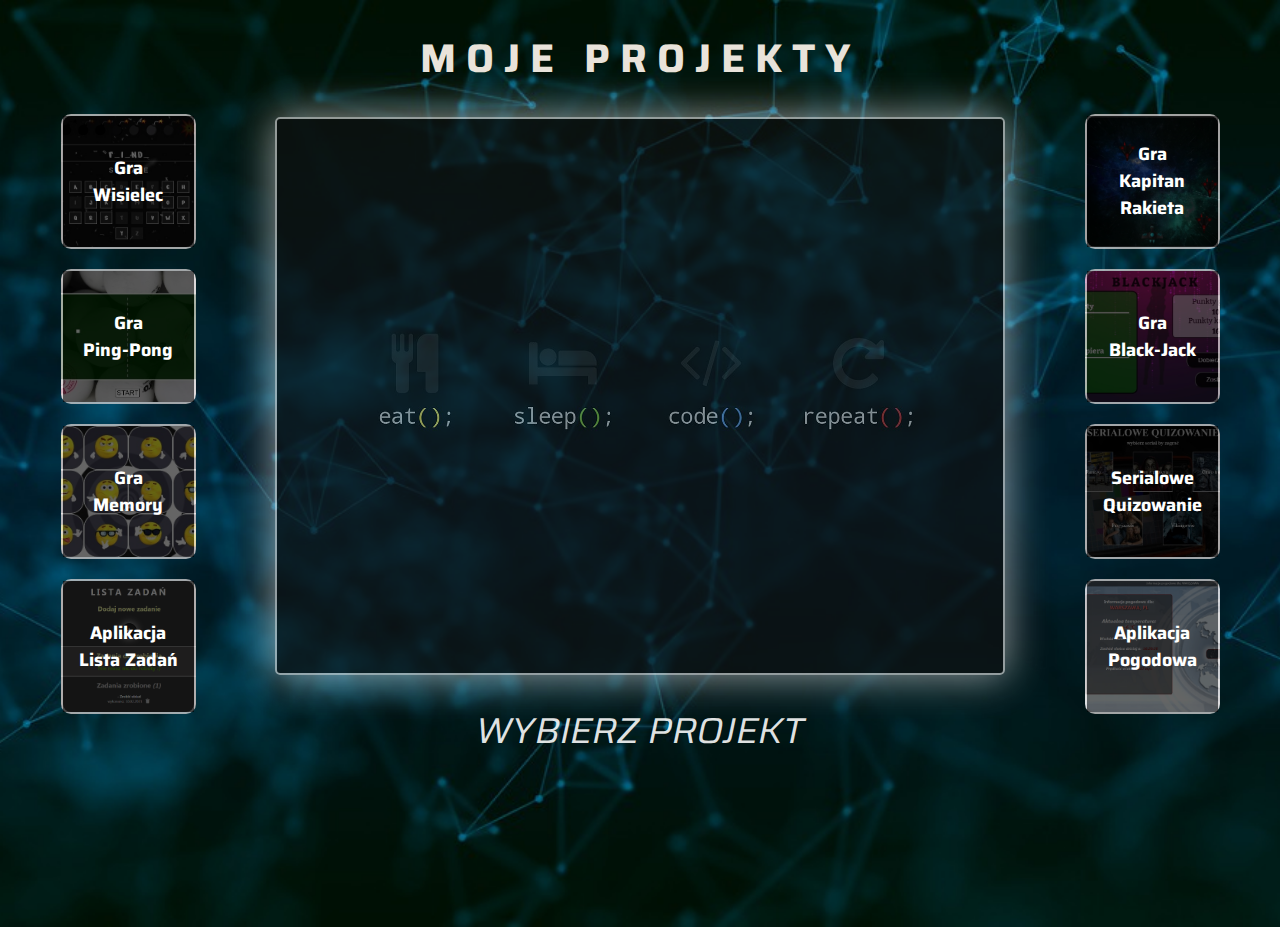
==== projects.html @ 8d2473d1 "Add files via upload" ====
<!DOCTYPE html>
<html lang="en">

<head>
    <meta charset="UTF-8">
    <meta http-equiv="X-UA-Compatible" content="IE=edge">
    <meta name="viewport" content="width=device-width, initial-scale=1.0">
    <title>Projekty - Jarosław Janas</title>
    <link rel="stylesheet" href="https://pro.fontawesome.com/releases/v5.10.0/css/all.css"
        integrity="sha384-AYmEC3Yw5cVb3ZcuHtOA93w35dYTsvhLPVnYs9eStHfGJvOvKxVfELGroGkvsg+p" crossorigin="anonymous" />
    <link href="https://fonts.googleapis.com/css2?family=Saira:wght@300;400&display=swap" rel="stylesheet">
    <link rel="stylesheet" href="projects.css">
</head>

<body>
    <h1>Moje projekty</h1>
    <div class="video">
    </div>
    <div class="text">
        <p>WYBIERZ PROJEKT</p>
    </div>
    <div class="textMediaQuery">
        <p>WYBIERZ PROJEKT</p>
    </div>
    <div class="wrap">
        <div class="wrapLeft">
            <a class="wisielec" href="#">
                <p>Gra <br> Wisielec</p>
            </a>
            <a class="pingPong" href="#">
                <p>Gra <br> Ping-Pong</p>
            </a>
            <a class="memory" href="#">
                <p>Gra <br> Memory</p>
            </a>
            <a class="listaZadan" href="#">
                <p>Aplikacja <br> Lista Zadań</p>
            </a>
        </div>
        <div class="wrapRight">
            <a class="kapitanRakieta" href="#">
                <p>Gra <br> Kapitan Rakieta</p>
            </a>
            <a class="blackJack" href="#">
                <p>Gra <br> Black-Jack</p>
            </a>
            <a class="serialoweQuizowanie" href="#">
                <p>Serialowe <br> Quizowanie</p>
            </a>
            <a class="aplikacjaPogodowa" href="#">
                <p>Aplikacja <br> Pogodowa</p>
            </a>
        </div>
    </div>

    <span class="play">
        <i class="far fa-play-circle"></i>
    </span>
    <button class="backToMain"><a href="index.html"><i class="fas fa-home"></i></a></button>
    <script src="projects.js"></script>
</body>

</html>
---- projects.css ----
* {
    margin: 0;
    padding: 0;
    box-sizing: border-box;
}

body {
    /* background-color: rgb(12, 12, 12); */
    background-image: url(images/communication-4871207_1920.jpg);
    background-repeat: no-repeat;
    background-size: cover;
    background-position: center;
    color: rgba(255, 255, 255, 0.74);
    width: 100vw;
    height: 100vh;
    overflow: hidden;
    font-family: 'Saira';
}

h1 {
    text-align: center;
    text-transform: uppercase;
    font-size: 40px;
    margin: 3vh auto;
    letter-spacing: 10px;
    color: rgb(233, 227, 218);

}



.video {
    height: 62vh;
    width: 57vw;
    margin: 3vh auto;
    background-image: url(images/eat-2661935_1920.jpg);
    opacity: 0.6;
    background-size: cover;
    background-repeat: no-repeat;
    background-position: center center;
    border: 2px solid whitesmoke;
    border-radius: 5px;
    box-shadow: 0 0 40px 1px whitesmoke;
}


.text,
.textMediaQuery {
    text-align: center;
    width: 60vw;
    margin: 2vh auto;
    font-size: 36px;
    font-style: italic;
    color: rgba(255, 255, 255, 0.883);
}

.textMediaQuery {
    display: none;
}

/* .wrap {
    display: flex;
    flex-wrap: wrap;
    flex-direction: column;
    align-items: center;
    align-content: center;
    justify-content: center;
    width: 10vw;
    height: 90vh;
    position: absolute;
} */

.wrapLeft {
    display: flex;
    flex-wrap: wrap;
    flex-direction: column;
    align-items: center;
    align-content: center;
    justify-content: center;
    width: 10vw;
    height: 90vh;
    position: absolute;
    top: 1vh;
    left: 5vw;
}

.wrapRight {
    display: flex;
    flex-wrap: wrap;
    flex-direction: column;
    align-items: center;
    align-content: center;
    justify-content: center;
    width: 10vw;
    height: 90vh;
    position: absolute;
    top: 1vh;
    right: 5vw;
}



.wrap a {
    margin: 10px;
    width: 15vh;
    height: 15vh;
    background-size: cover;
    background-repeat: no-repeat;
    background-position: center;
    text-align: center;
    text-decoration: none;
    color: white;
    transition: .5s;
    cursor: pointer;
    border: 2px solid rgba(218, 215, 215, 0.74);
    line-height: 100%;
    border-radius: 10px;
}

.wrap a:hover {
    box-shadow: 0 0 20px 1px whitesmoke;
}


a p {
    background-color: rgba(0, 0, 0, .6);
    height: 100%;
    width: 100%;
    align-items: center;
    justify-content: center;
    display: flex;
    font-size: 18px;
    line-height: 150%;
    color: white;
    font-weight: 700;
}

.play {
    position: absolute;
    bottom: 3vh;
    left: 50%;
    transform: translateX(-50%);
    cursor: pointer;

}


.fa-play-circle {
    font-size: 70px;
    height: 50px;
    width: 50px;
    color: whitesmoke;
    animation: lightH1 1s ease infinite alternate;
}

/* @keyframes biggerPlay {
    0% {
        transform: scale(1);
    }

    100% {
        transform: scale(1.1);
    }
} */

@keyframes lightH1 {
    0% {
        color: gray;
    }

    100% {
        color: rgb(233, 227, 218);
        ;
    }
}

.backToMain {
    position: fixed;
    left: 1vw;
    top: 1vh;
    background-color: transparent;
    border: none;

}

.fa-home {
    font-size: 40px;
    color: rgba(245, 245, 245, 0.712);
    padding: 5px 0;
    transition: .2s;
}

.fa-home:hover {
    border-bottom: 3px solid whitesmoke;
    color: white;
}

@keyframes moveWrap {
    0% {
        transform: translateX(-20px);
    }

    100% {
        transform: translateX(20px);
    }
}

.wisielec {
    background-image: url(images/1a.jpg);
    animation: moveWrap 2s linear infinite alternate;
}

.pingPong {
    background-image: url(images/2a.jpg);
    animation: moveWrap 2s linear infinite alternate-reverse;
}

.memory {
    background-image: url(images/3a.jpg);
    animation: moveWrap 2s linear infinite alternate;
}

.listaZadan {
    background-image: url(images/8a.png);
    animation: moveWrap 2s linear infinite alternate-reverse;
}

.kapitanRakieta {
    background-image: url(images/4a.jpg);
    animation: moveWrap 2s linear infinite alternate;
}

.blackJack {
    background-image: url(images/5a.jpg);
    animation: moveWrap 2s linear infinite alternate-reverse;
}

.serialoweQuizowanie {
    background-image: url(images/6a.jpg);
    animation: moveWrap 2s linear infinite alternate;
}

.aplikacjaPogodowa {
    background-image: url(images/7a.png);
    animation: moveWrap 2s linear infinite alternate-reverse;
}

@media(orientation: portrait) {
    h1 {
        font-size: 24px;
        margin: 2vh auto;
        letter-spacing: 5px;
    }

    .video {
        height: 30vh;
        width: 90vw;
        margin: 4vh auto;
        opacity: 0.6;
    }


    .wrapLeft {
        width: 10vw;
        height: 50vh;
        top: 52vh;
        left: 20vw;
    }

    .wrapRight {
        width: 10vw;
        height: 50vh;
        top: 52vh;
        right: 20vw;
    }

    .wrap a {
        margin: 5px;
        width: 18vh;
        height: 8vh;
    }

    .text {
        display: none;
    }

    .textMediaQuery {
        display: block;
        font-size: 20px;
        margin-top: 10vh;
        text-align: center;
    }

    .fa-home {
        font-size: 25px;
        color: rgba(245, 245, 245, 0.712);
        padding: 5px 0;
        transition: .2s;
    }

    @keyframes moveWrap {
        0% {
            transform: translateX(-10px);
        }

        100% {
            transform: translateX(10px);
        }
    }

    a p {
        font-size: 14px;
    }

    .play {
        position: absolute;
        bottom: 50vh;
        left: 50%;
        transform: translateX(-50%);
        cursor: pointer;
    }


    .fa-play-circle {
        font-size: 40px;
        height: 40px;
        width: 40px;
        color: whitesmoke;
        animation: lightH1 1s ease infinite alternate;
    }


    .wisielec {
        background-image: none;
        animation: moveWrap 2s linear infinite alternate;
    }

    .pingPong {
        background-image: none;
        animation: moveWrap 2s linear infinite alternate-reverse;
    }

    .memory {
        background-image: none;
        animation: moveWrap 2s linear infinite alternate;
    }

    .listaZadan {
        background-image: none;
        animation: moveWrap 2s linear infinite alternate-reverse;
    }

    .kapitanRakieta {
        background-image: none;
        animation: moveWrap 2s linear infinite alternate;
    }

    .blackJack {
        background-image: none;
        animation: moveWrap 2s linear infinite alternate-reverse;
    }

    .serialoweQuizowanie {
        background-image: none;
        animation: moveWrap 2s linear infinite alternate;
    }

    .aplikacjaPogodowa {
        background-image: none;
        animation: moveWrap 2s linear infinite alternate-reverse;
    }
}

@media(orientation: landscape) and (max-width: 1000px) {
    h1 {
        font-size: 24px;
    }

    .video {
        height: 52vh;
        width: 62vw;
        margin: 3vh auto;
    }

    .text {
        display: none;
    }

    .textMediaQuery {
        display: block;
        font-size: 20px;
        margin-top: -1vh;
    }

    .wrapLeft {
        display: flex;
        flex-wrap: wrap;
        flex-direction: column;
        align-items: center;
        align-content: center;
        justify-content: center;
        width: 10vw;
        height: 90vh;
        position: absolute;
        top: 15vh;
        left: 5vw;
    }

    .wrapRight {
        display: flex;
        flex-wrap: wrap;
        flex-direction: column;
        align-items: center;
        align-content: center;
        justify-content: center;
        width: 10vw;
        height: 90vh;
        position: absolute;
        top: 15vh;
        right: 5vw;
    }


    .wrap a {
        margin: 5px;
        width: 14vw;
        height: 17vh;
        background-size: cover;
        background-repeat: no-repeat;
        background-position: center;
        text-align: center;
        text-decoration: none;
        color: white;
        transition: .5s;
        cursor: pointer;
        border: 2px solid rgba(218, 215, 215, 0.74);
        line-height: 100%;
        border-radius: 10px;
    }

    a p {
        font-size: 14px;
        font-weight: 600;
    }

    .play {
        bottom: 4vh;
    }


    .fa-play-circle {
        font-size: 50px;
        height: 50px;
        width: 50px;
    }

    .fa-home {
        font-size: 30px;
    }


    @keyframes moveWrap {
        0% {
            transform: translateX(-5px);
        }

        100% {
            transform: translateX(5px);
        }
    }

    .wisielec {
        background-image: none;
    }

    .pingPong {
        background-image: none;
    }

    .memory {
        background-image: none;
    }

    .listaZadan {
        background-image: none;
    }

    .kapitanRakieta {
        background-image: none;
    }

    .blackJack {
        background-image: none;
    }

    .serialoweQuizowanie {
        background-image: none;
    }

    .aplikacjaPogodowa {
        background-image: none;
    }
}
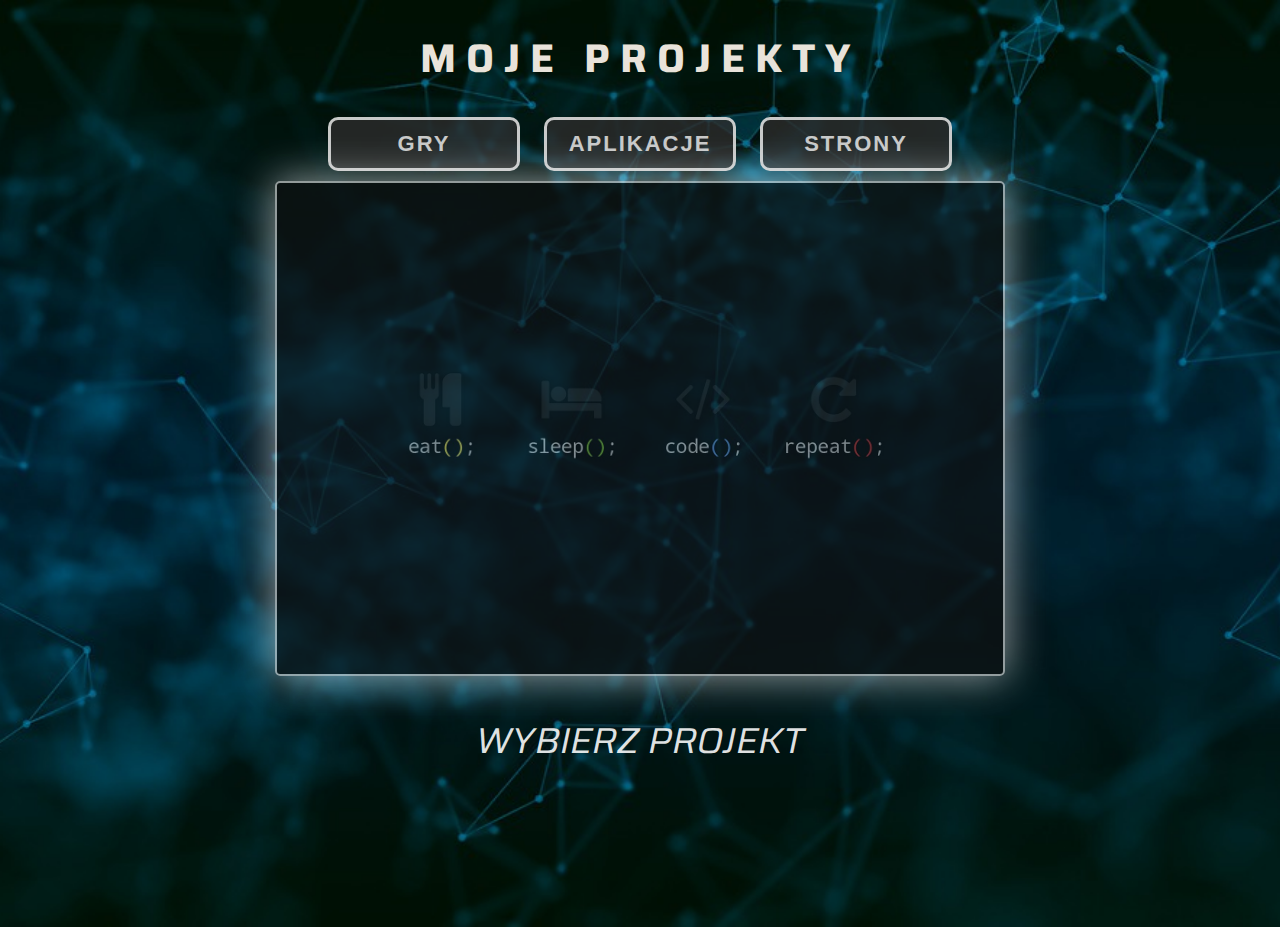
==== commit daa64705: "Update projects.html" ====
--- a/projects.html
+++ b/projects.html
@@ -14,6 +14,13 @@
 
 <body>
     <h1>Moje projekty</h1>
+    <div class="ring">
+        <button class="gry">GRY</button>
+        <button class="aplikacje">APLIKACJE</button>
+        <button class="stronyWWW">STRONY</button>
+        <!-- <button class="stronyWWW2">STRONY WWW</button> -->
+
+    </div>
     <div class="video">
     </div>
     <div class="text">
@@ -22,7 +29,7 @@
     <div class="textMediaQuery">
         <p>WYBIERZ PROJEKT</p>
     </div>
-    <div class="wrap">
+    <div class="wrap games none">
         <div class="wrapLeft">
             <a class="wisielec" href="#">
                 <p>Gra <br> Wisielec</p>
@@ -33,8 +40,8 @@
             <a class="memory" href="#">
                 <p>Gra <br> Memory</p>
             </a>
-            <a class="listaZadan" href="#">
-                <p>Aplikacja <br> Lista Zadań</p>
+            <a class="ninjaVsZombie" href="#">
+                <p>Gra <br> Ninja vs Zombie</p>
             </a>
         </div>
         <div class="wrapRight">
@@ -47,9 +54,67 @@
             <a class="serialoweQuizowanie" href="#">
                 <p>Serialowe <br> Quizowanie</p>
             </a>
+
+        </div>
+    </div>
+    <div class="wrap app none">
+        <div class="wrapLeft">
+            <!-- <a class="wisielec" href="#">
+                <p>Gra <br> Wisielec</p>
+            </a> -->
+            <a class="buyList" href="#">
+                <p>Aplikacja<br> Lista Zakupów</p>
+            </a>
+            <!-- <a class="memory" href="#">
+                <p>Gra <br> Memory</p>
+            </a> -->
+            <a class="listaZadan" href="#">
+                <p>Aplikacja <br> Lista Zadań</p>
+            </a>
+        </div>
+        <div class="wrapRight">
+            <a class="cocktails-chill" href="#">
+                <p>Aplikacja<br> Cocktails-Chill</p>
+            </a>
+            <!-- <a class="blackJack" href="#">
+                <p>Gra <br> Black-Jack</p>
+            </a> -->
             <a class="aplikacjaPogodowa" href="#">
                 <p>Aplikacja <br> Pogodowa</p>
             </a>
+            <!-- <a class="serialoweQuizowanie" href="#">
+                <p>Serialowe <br> Quizowanie</p>
+            </a> -->
+        </div>
+    </div>
+    <div class="wrap WWW none">
+        <div class="wrapLeft">
+            <a class="dorotaSzydełkuje" href="#">
+                <p>Dorota <br> Szydełkuje</p>
+            </a>
+            <!-- <a class="pingPong" href="#">
+                <p>Gra <br> Ping-Pong</p>
+            </a>
+            <a class="memory" href="#">
+                <p>Gra <br> Memory</p>
+            </a>
+            <a class="listaZadan" href="#">
+                <p>Aplikacja <br> Lista Zadań</p>
+            </a> -->
+        </div>
+        <div class="wrapRight">
+            <a class="jjApartments" href="#">
+                <p>JJ Apartments</p>
+            </a>
+            <!-- <a class="blackJack" href="#">
+                <p>Gra <br> Black-Jack</p>
+            </a>
+            <a class="serialoweQuizowanie" href="#">
+                <p>Serialowe <br> Quizowanie</p>
+            </a>
+            <a class="aplikacjaPogodowa" href="#">
+                <p>Aplikacja <br> Pogodowa</p>
+            </a> -->
         </div>
     </div>
 
@@ -60,4 +125,4 @@
     <script src="projects.js"></script>
 </body>
 
-</html>+</html>
--- a/projects.css
+++ b/projects.css
@@ -2,6 +2,10 @@
     margin: 0;
     padding: 0;
     box-sizing: border-box;
+}
+
+*:focus {
+    outline: none;
 }
 
 body {
@@ -27,12 +31,54 @@
 
 }
 
+.ring {
+    text-align: center;
+
+}
+
+.ring button {
+    height: 6vh;
+    width: 15vw;
+    font-size: 22px;
+    letter-spacing: 2px;
+    background-color: rgba(46, 45, 45, 0.753);
+    color: rgba(255, 255, 255, 0.753);
+    border: 3px solid rgba(255, 255, 255, 0.753);
+    border-radius: 10px;
+    margin: 0 10px 10px;
+    cursor: pointer;
+    font-weight: 700;
+    transition: .3s;
+    animation: activeRing 2s linear infinite alternate;
+}
+
+@keyframes activeRing {
+    0% {
+        color: rgba(255, 255, 255, 0.753);
+    }
+
+    100% {
+        color: transparent;
+    }
+}
+
+.ring .changeColorBtn {
+    background-color: rgba(255, 255, 255, 0.753);
+    color: rgba(7, 7, 7, 0.753);
+    animation: none
+}
+
+.ring button:hover {
+    background-color: rgba(255, 255, 255, 0.753);
+    color: rgba(7, 7, 7, 0.753);
+    animation: none
+}
 
 
 .video {
-    height: 62vh;
+    height: 55vh;
     width: 57vw;
-    margin: 3vh auto;
+    margin: 0vh auto;
     background-image: url(images/eat-2661935_1920.jpg);
     opacity: 0.6;
     background-size: cover;
@@ -48,7 +94,7 @@
 .textMediaQuery {
     text-align: center;
     width: 60vw;
-    margin: 2vh auto;
+    margin: 4vh auto;
     font-size: 36px;
     font-style: italic;
     color: rgba(255, 255, 255, 0.883);
@@ -78,9 +124,9 @@
     align-content: center;
     justify-content: center;
     width: 10vw;
-    height: 90vh;
+    height: 80vh;
     position: absolute;
-    top: 1vh;
+    bottom: 1vh;
     left: 5vw;
 }
 
@@ -92,9 +138,9 @@
     align-content: center;
     justify-content: center;
     width: 10vw;
-    height: 90vh;
+    height: 80vh;
     position: absolute;
-    top: 1vh;
+    bottom: 1vh;
     right: 5vw;
 }
 
@@ -137,9 +183,9 @@
 
 .play {
     position: absolute;
-    bottom: 3vh;
+    bottom: 50vh;
     left: 50%;
-    transform: translateX(-50%);
+    transform: translate(-50%, 50%);
     cursor: pointer;
 
 }
@@ -225,6 +271,11 @@
     animation: moveWrap 2s linear infinite alternate-reverse;
 }
 
+.ninjaVsZombie {
+    background-image: url(images/11a.jpg);
+    animation: moveWrap 2s linear infinite alternate-reverse;
+}
+
 .kapitanRakieta {
     background-image: url(images/4a.jpg);
     animation: moveWrap 2s linear infinite alternate;
@@ -243,6 +294,33 @@
 .aplikacjaPogodowa {
     background-image: url(images/7a.png);
     animation: moveWrap 2s linear infinite alternate-reverse;
+}
+
+.dorotaSzydełkuje {
+    background-image: url(images/9a.jpg);
+    animation: moveWrap 2s linear infinite alternate;
+}
+
+.jjApartments {
+    background-image: url(images/10a.jpg);
+    animation: moveWrap 2s linear infinite alternate-reverse;
+}
+
+.buyList {
+    background-image: url(images/12a.jpg);
+    animation: moveWrap 2s linear infinite alternate;
+}
+
+.cocktails-chill {
+    background-image: url(images/13a.jpg);
+    animation: moveWrap 2s linear infinite alternate;
+}
+
+
+
+
+.none {
+    display: none;
 }
 
 @media(orientation: portrait) {
@@ -256,7 +334,9 @@
         height: 30vh;
         width: 90vw;
         margin: 4vh auto;
+        margin-top: 0;
         opacity: 0.6;
+
     }
 
 
@@ -287,7 +367,7 @@
     .textMediaQuery {
         display: block;
         font-size: 20px;
-        margin-top: 10vh;
+        margin-top: 2vh;
         text-align: center;
     }
 
@@ -313,8 +393,8 @@
     }
 
     .play {
-        position: absolute;
-        bottom: 50vh;
+        position: fixed;
+        bottom: 65%;
         left: 50%;
         transform: translateX(-50%);
         cursor: pointer;
@@ -369,17 +449,99 @@
         background-image: none;
         animation: moveWrap 2s linear infinite alternate-reverse;
     }
+
+    .dorotaSzydełkuje {
+        background-image: none;
+        animation: moveWrap 2s linear infinite alternate;
+    }
+
+    .jjApartments {
+        background-image: none;
+        animation: moveWrap 2s linear infinite alternate-reverse;
+    }
+
+    .ninjaVsZombie {
+        background-image: none;
+    }
+
+    .ring button {
+        height: 6vh;
+        width: 28vw;
+        font-size: 12px;
+        letter-spacing: 1px;
+        border: 1px solid rgba(255, 255, 255, 0.753);
+        margin: 0px 1px 5px;
+        font-weight: 800;
+        border-radius: 10px;
+    }
+
+    /* .ring button {
+        z-index: 1000;
+        position: absolute;
+        top: 30%;
+        left: 50%;
+        transform: translateX(-50%);
+        width: 15vh;
+        height: 15vh;
+        border-radius: 50%;
+        transform-origin: left -30px;
+        animation: animate 8s linear infinite;
+        font-size: 8px;
+        color: white;
+        background-color: rgba(29, 27, 27, 0.459);
+        border: none;
+        box-shadow: 0 0 20px 5px white;
+        cursor: pointer;
+    }
+
+    .ring button:hover {
+        animation: activeRing 2s linear infinite alternate;
+    }
+
+
+    .ring .aplikacje {
+        animation-delay: 2s;
+
+    }
+
+    .ring .stronyWWW {
+        animation-delay: 4s;
+    } */
+
+    @keyframes animate {
+        0% {
+            transform: rotate(0deg);
+        }
+
+        100% {
+            transform: rotate(360deg);
+        }
+    }
+
 }
 
 @media(orientation: landscape) and (max-width: 1000px) {
     h1 {
         font-size: 24px;
     }
+
+    .ring button {
+        height: 8vh;
+        width: 18vw;
+        font-size: 12px;
+        letter-spacing: 1px;
+        border: 1px solid rgba(255, 255, 255, 0.753);
+        margin: 0 2px 5px;
+        font-weight: 400;
+        border-radius: 10px;
+    }
+
 
     .video {
         height: 52vh;
         width: 62vw;
         margin: 3vh auto;
+        margin-top: 0;
     }
 
     .text {
@@ -389,7 +551,7 @@
     .textMediaQuery {
         display: block;
         font-size: 20px;
-        margin-top: -1vh;
+        margin-top: 1vh;
     }
 
     .wrapLeft {
@@ -444,14 +606,15 @@
     }
 
     .play {
-        bottom: 4vh;
+        position: fixed;
+        bottom: 40%;
     }
 
 
     .fa-play-circle {
-        font-size: 50px;
-        height: 50px;
-        width: 50px;
+        font-size: 30px;
+        height: 30px;
+        width: 30px;
     }
 
     .fa-home {
@@ -500,4 +663,16 @@
     .aplikacjaPogodowa {
         background-image: none;
     }
-}+
+    .ninjaVsZombie {
+        background-image: none;
+    }
+
+    .dorotaSzydełkuje {
+        background-image: none;
+    }
+
+    .jjApartments {
+        background-image: none;
+    }
+}
